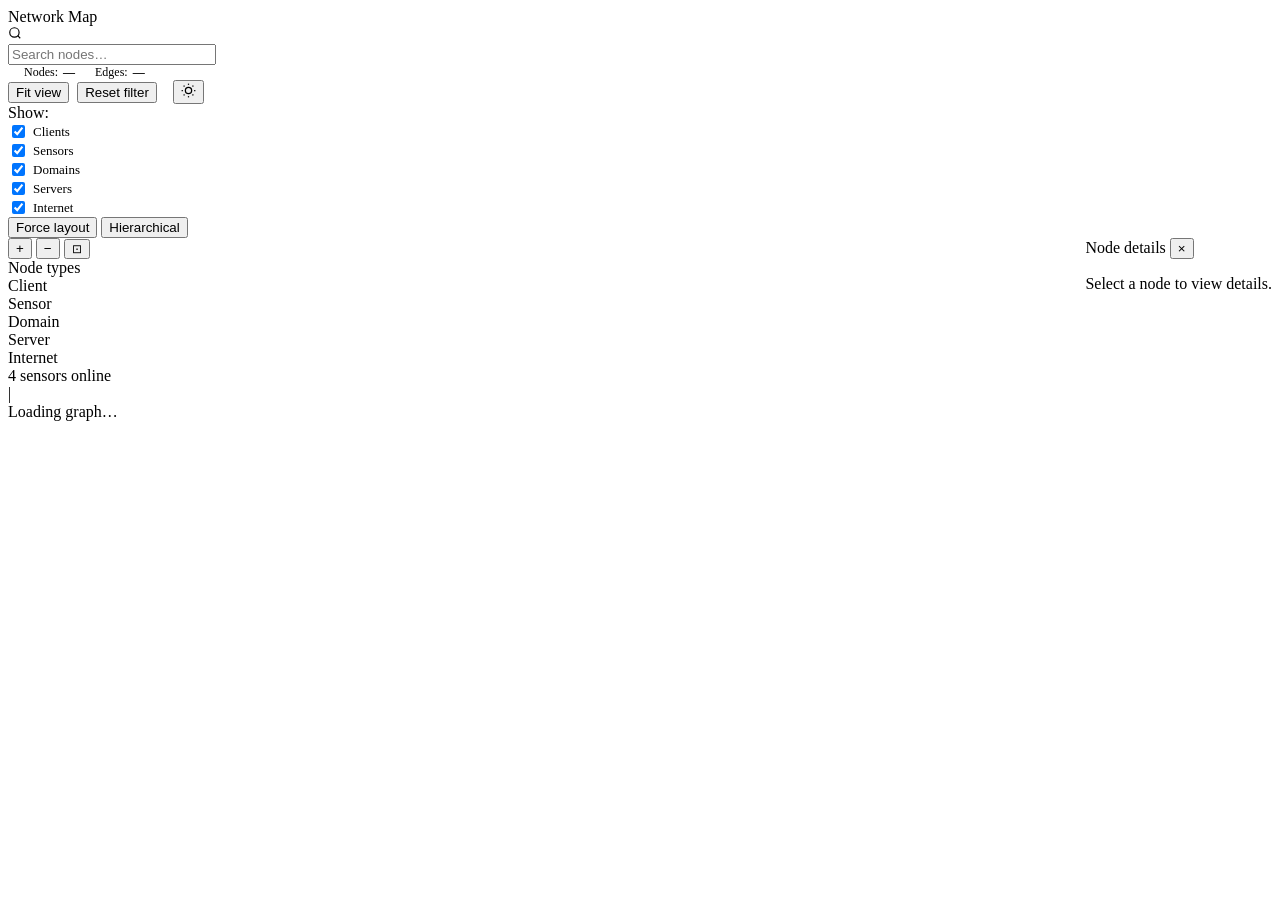
==== web/html/map.html @ 573756d7 "added arpscout - implemented roadmap 0.1, 0.2 and 0.3 added netatlas - Created a basic server" ====
<!DOCTYPE html>
<html lang="en" data-theme="dark">
<head>
  <meta charset="UTF-8">
  <meta name="viewport" content="width=device-width, initial-scale=1.0">
  <title>NetAtlas — Network Map</title>
  <link rel="stylesheet" href="/static/css/base.css">
  <link rel="stylesheet" href="/static/css/layout.css">
  <link rel="stylesheet" href="/static/css/components.css">
  <style>
    .content { overflow: hidden; }
    .map-shell {
      display: flex;
      flex-direction: column;
      height: 100%;
    }
    #map-canvas-wrap {
      flex: 1;
      position: relative;
      overflow: hidden;
      background: var(--bg-base);
      cursor: grab;
    }
    #map-canvas-wrap.grabbing { cursor: grabbing; }
    #map-canvas {
      position: absolute;
      top: 0; left: 0;
    }

    /* Filter sidebar */
    .map-filter-panel {
      width: 220px;
      background: var(--bg-surface);
      border-right: 1px solid var(--border);
      display: flex;
      flex-direction: column;
      flex-shrink: 0;
      overflow-y: auto;
      padding: 12px;
      gap: 16px;
    }
    .map-filter-section {}
    .map-filter-label {
      font-size: 11px;
      font-weight: 600;
      text-transform: uppercase;
      letter-spacing: .06em;
      color: var(--text-muted);
      margin-bottom: 8px;
    }
    .map-filter-item {
      display: flex;
      align-items: center;
      gap: 7px;
      padding: 5px 0;
      cursor: pointer;
      font-size: 13px;
      color: var(--text-secondary);
    }
    .map-filter-item input { accent-color: var(--blue); }
    .map-filter-count {
      margin-left: auto;
      font-size: 11px;
      color: var(--text-muted);
      font-variant-numeric: tabular-nums;
    }

    .map-layout {
      display: flex;
      flex: 1;
      overflow: hidden;
    }

    #map-search-input {
      width: 200px;
    }

    /* Stats strip */
    .map-stats {
      display: flex;
      gap: 20px;
      padding: 0 16px;
      align-items: center;
    }
    .map-stat-item {
      font-size: 12px;
      color: var(--text-secondary);
      display: flex;
      align-items: center;
      gap: 5px;
    }
    .map-stat-item strong {
      font-weight: 600;
      color: var(--text-primary);
    }
  </style>
</head>
<body>
<div class="app-shell">

  <nav class="nav" id="main-nav"></nav>

  <header class="topbar">
    <div class="topbar-breadcrumb">
      <span class="topbar-breadcrumb-current">Network Map</span>
    </div>

    <div class="topbar-search" style="width:220px">
      <svg class="topbar-search-icon" width="14" height="14" viewBox="0 0 24 24" fill="none" stroke="currentColor" stroke-width="2">
        <circle cx="11" cy="11" r="8"/><line x1="21" y1="21" x2="16.65" y2="16.65"/>
      </svg>
      <input type="text" placeholder="Search nodes…" id="map-search-input">
    </div>

    <div class="map-stats" id="map-stats">
      <div class="map-stat-item"><span>Nodes:</span><strong id="stat-nodes">—</strong></div>
      <div class="map-stat-item"><span>Edges:</span><strong id="stat-edges">—</strong></div>
    </div>

    <div style="margin-left:auto;display:flex;gap:8px;align-items:center;">
      <button class="btn btn-secondary btn-sm" id="btn-fit">Fit view</button>
      <button class="btn btn-secondary btn-sm" id="btn-reset-filter">Reset filter</button>
      <div class="topbar-sep"></div>
      <button class="topbar-icon-btn" id="theme-toggle-btn" title="Toggle theme">
        <svg class="icon-sun" width="15" height="15" viewBox="0 0 24 24" fill="none" stroke="currentColor" stroke-width="2">
          <circle cx="12" cy="12" r="5"/>
          <line x1="12" y1="1" x2="12" y2="3"/><line x1="12" y1="21" x2="12" y2="23"/>
          <line x1="4.22" y1="4.22" x2="5.64" y2="5.64"/><line x1="18.36" y1="18.36" x2="19.78" y2="19.78"/>
          <line x1="1" y1="12" x2="3" y2="12"/><line x1="21" y1="12" x2="23" y2="12"/>
          <line x1="4.22" y1="19.78" x2="5.64" y2="18.36"/><line x1="18.36" y1="5.64" x2="19.78" y2="4.22"/>
        </svg>
        <svg class="icon-moon" width="15" height="15" viewBox="0 0 24 24" fill="none" stroke="currentColor" stroke-width="2" style="display:none">
          <path d="M21 12.79A9 9 0 1 1 11.21 3 7 7 0 0 0 21 12.79z"/>
        </svg>
      </button>
    </div>
  </header>

  <main class="content">
    <div class="map-shell">
      <div class="map-toolbar">
        <!-- Node type filters inline -->
        <span class="t-sm text-muted" style="margin-right:4px;">Show:</span>
        <label style="display:flex;align-items:center;gap:5px;font-size:13px;color:var(--text-secondary);cursor:pointer">
          <input type="checkbox" class="node-filter" data-type="client"   checked style="accent-color:var(--blue)"> Clients
        </label>
        <label style="display:flex;align-items:center;gap:5px;font-size:13px;color:var(--text-secondary);cursor:pointer">
          <input type="checkbox" class="node-filter" data-type="sensor"   checked style="accent-color:var(--amber)"> Sensors
        </label>
        <label style="display:flex;align-items:center;gap:5px;font-size:13px;color:var(--text-secondary);cursor:pointer">
          <input type="checkbox" class="node-filter" data-type="domain"   checked style="accent-color:var(--purple)"> Domains
        </label>
        <label style="display:flex;align-items:center;gap:5px;font-size:13px;color:var(--text-secondary);cursor:pointer">
          <input type="checkbox" class="node-filter" data-type="server"   checked style="accent-color:var(--green)"> Servers
        </label>
        <label style="display:flex;align-items:center;gap:5px;font-size:13px;color:var(--text-secondary);cursor:pointer">
          <input type="checkbox" class="node-filter" data-type="internet" checked style="accent-color:var(--text-muted)"> Internet
        </label>

        <div class="map-toolbar-sep"></div>

        <button class="btn btn-ghost btn-sm" id="btn-layout-force">Force layout</button>
        <button class="btn btn-ghost btn-sm" id="btn-layout-hierarchical">Hierarchical</button>
      </div>

      <div class="map-layout">
        <div id="map-canvas-wrap">
          <canvas id="map-canvas"></canvas>

          <!-- Zoom controls -->
          <div class="map-controls">
            <button class="map-control-btn" id="btn-zoom-in"  title="Zoom in">+</button>
            <button class="map-control-btn" id="btn-zoom-out" title="Zoom out">−</button>
            <button class="map-control-btn" id="btn-fit-icon" title="Fit" style="font-size:12px">⊡</button>
          </div>

          <!-- Legend -->
          <div class="map-legend">
            <div class="map-legend-title">Node types</div>
            <div class="map-legend-item"><div class="map-legend-dot" style="background:#3B82F6"></div>Client</div>
            <div class="map-legend-item"><div class="map-legend-dot" style="background:#F59E0B"></div>Sensor</div>
            <div class="map-legend-item"><div class="map-legend-dot" style="background:#A78BFA"></div>Domain</div>
            <div class="map-legend-item"><div class="map-legend-dot" style="background:#22C55E"></div>Server</div>
            <div class="map-legend-item"><div class="map-legend-dot" style="background:#6B7280"></div>Internet</div>
          </div>
        </div>

        <!-- Inspector Panel -->
        <div class="inspector" id="node-inspector">
          <div class="inspector-header">
            <span class="card-title" id="inspector-title">Node details</span>
            <button class="inspector-close" id="inspector-close">×</button>
          </div>
          <div class="inspector-body" id="inspector-body">
            <p class="text-muted t-sm">Select a node to view details.</p>
          </div>
        </div>
      </div>
    </div>
  </main>

  <footer class="statusbar">
    <div class="statusbar-item">
      <div class="statusbar-item-dot green"></div>
      <span id="sb-sensors">4 sensors online</span>
    </div>
    <div class="statusbar-sep">|</div>
    <div class="statusbar-item">
      <span id="map-status">Loading graph…</span>
    </div>
    <div class="statusbar-time" id="statusbar-time"></div>
  </footer>

</div><!-- /app-shell -->

<div class="tooltip-popup" id="map-tooltip" style="display:none"></div>

<script src="/static/js/theme.js"></script>
<script src="/static/js/api.js"></script>
<script src="/static/js/nav.js"></script>
<script src="/static/js/map.js"></script>
</body>
</html>
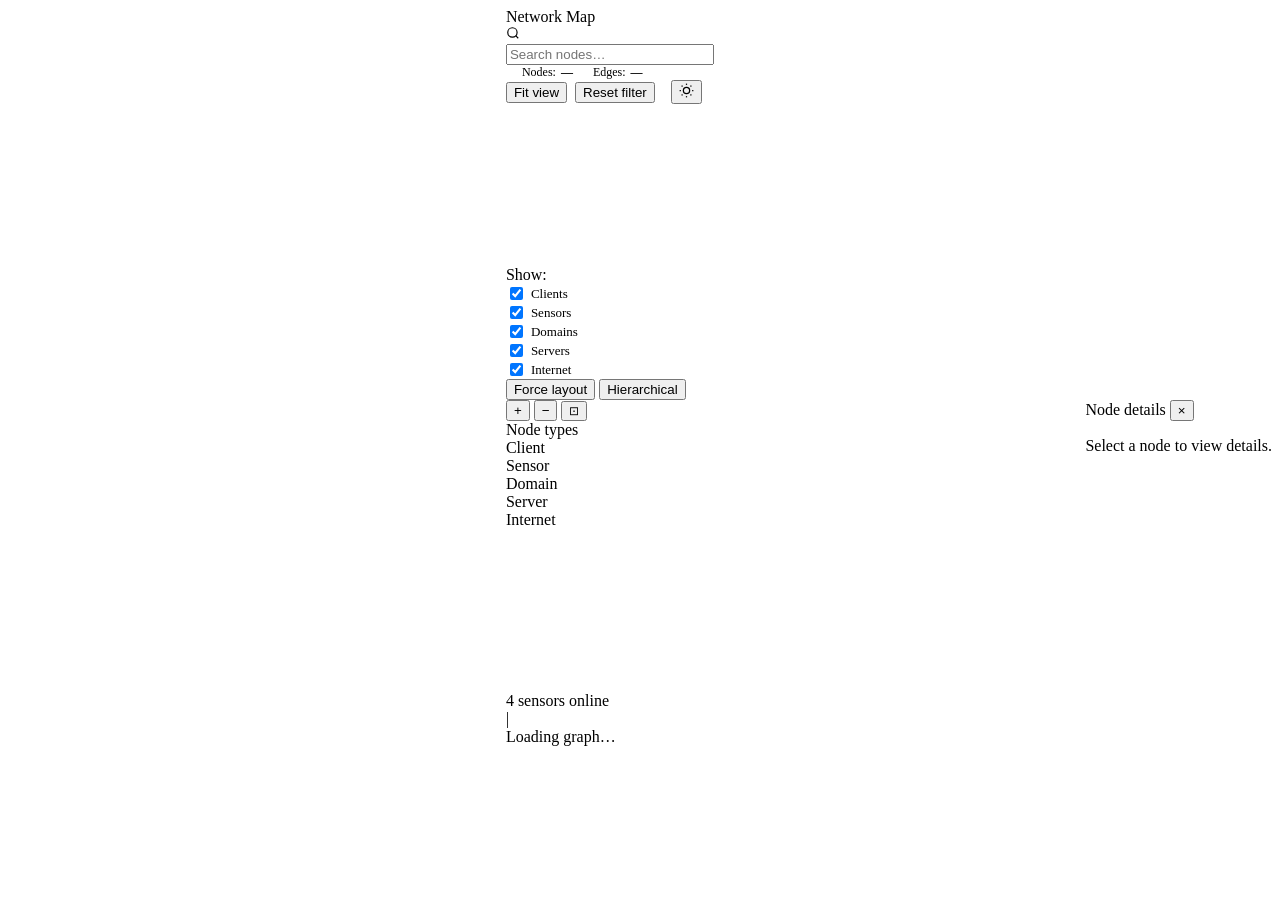
==== commit d29c374f: "Finalized arpscout Updated NetAtlas" ====
--- a/web/html/map.html
+++ b/web/html/map.html
@@ -5,9 +5,21 @@
   <meta name="viewport" content="width=device-width, initial-scale=1.0">
   <title>NetAtlas — Network Map</title>
   <link rel="stylesheet" href="/static/css/base.css">
-  <link rel="stylesheet" href="/static/css/layout.css">
+  <link rel="stylesheet" href="/static/css/layouts.css">
   <link rel="stylesheet" href="/static/css/components.css">
   <style>
+    html, body { height: 100%; }
+    body { overflow: hidden; }
+    .app-shell {
+      min-height: 100vh;
+      display: grid;
+      grid-template-columns: var(--nav-width) minmax(0, 1fr);
+      grid-template-rows: var(--topbar-height) minmax(0, 1fr) var(--statusbar-height);
+    }
+    .nav { grid-row: 1 / 4; grid-column: 1; }
+    .topbar { grid-row: 1; grid-column: 2; }
+    .content { grid-row: 2; grid-column: 2; min-height: 0; }
+    .statusbar { grid-row: 3; grid-column: 2; }
     .content { overflow: hidden; }
     .map-shell {
       display: flex;
@@ -68,6 +80,7 @@
     .map-layout {
       display: flex;
       flex: 1;
+      min-height: 0;
       overflow: hidden;
     }
 
